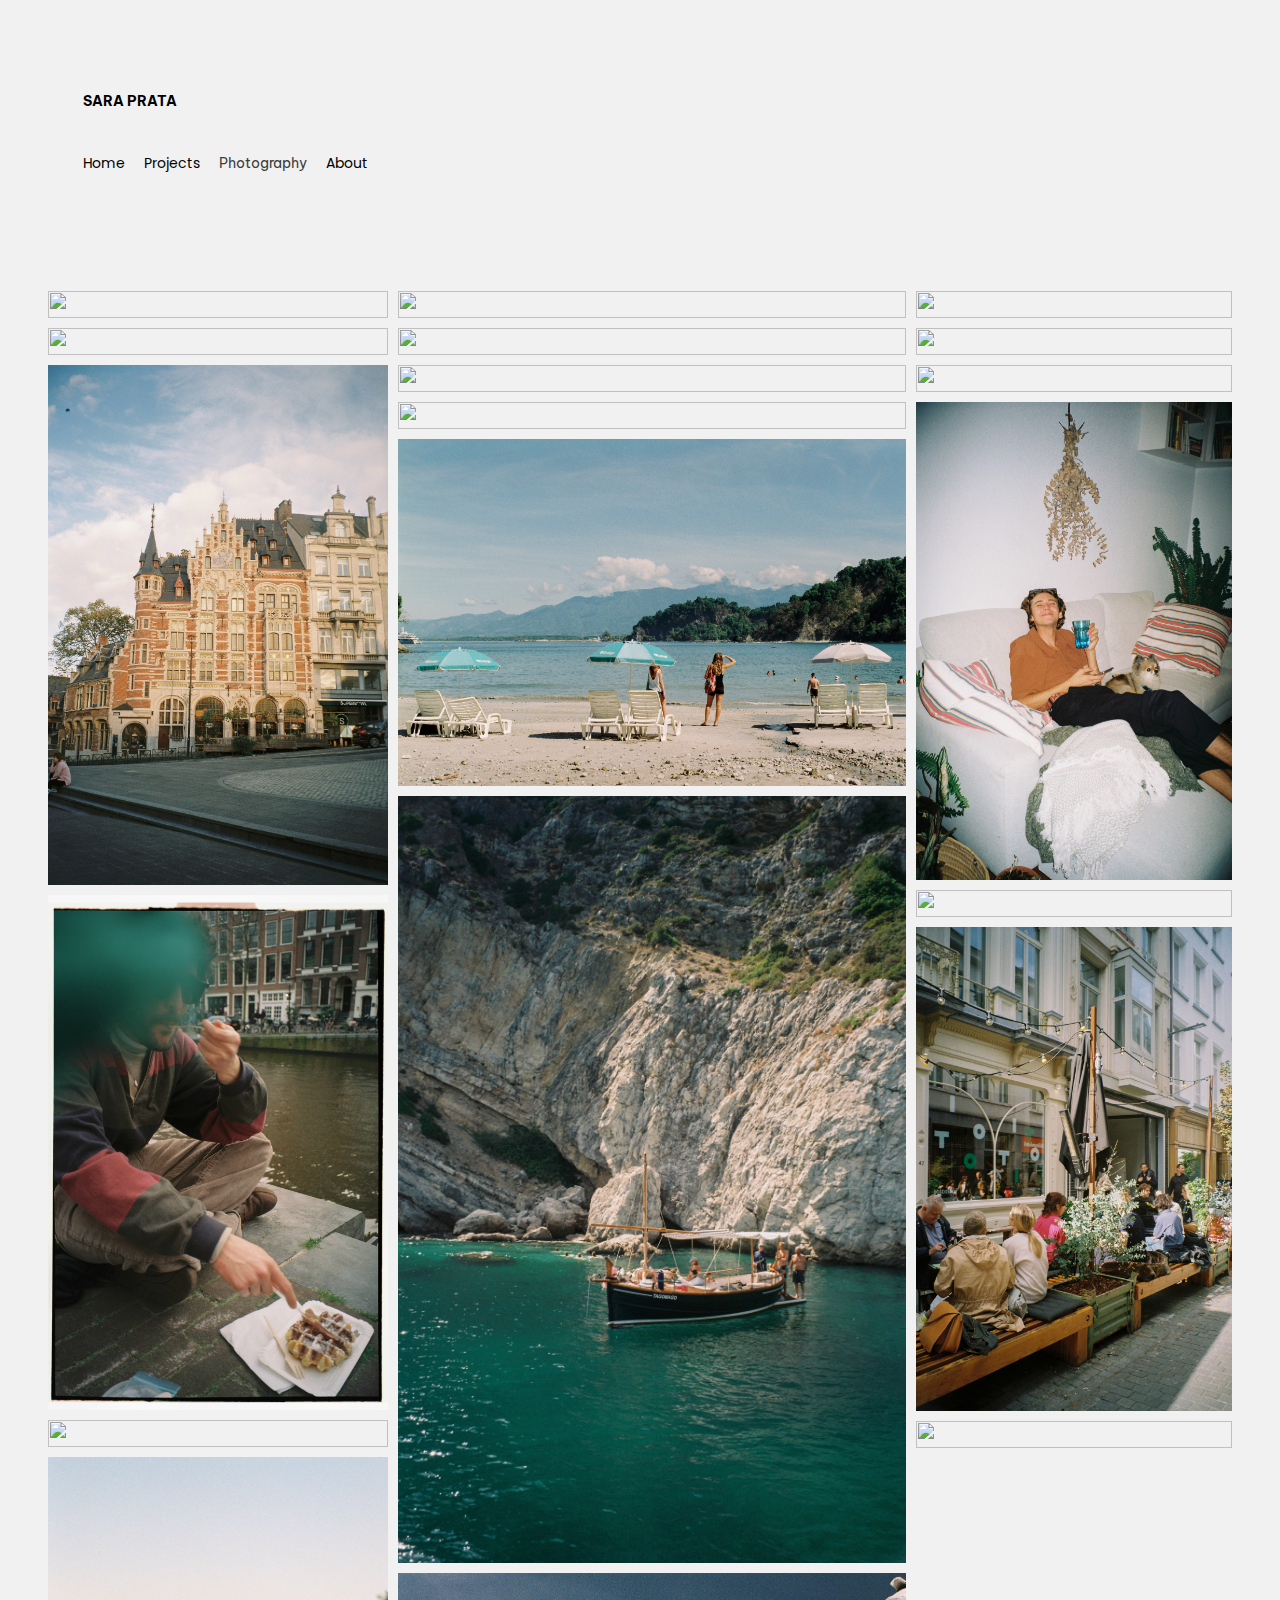
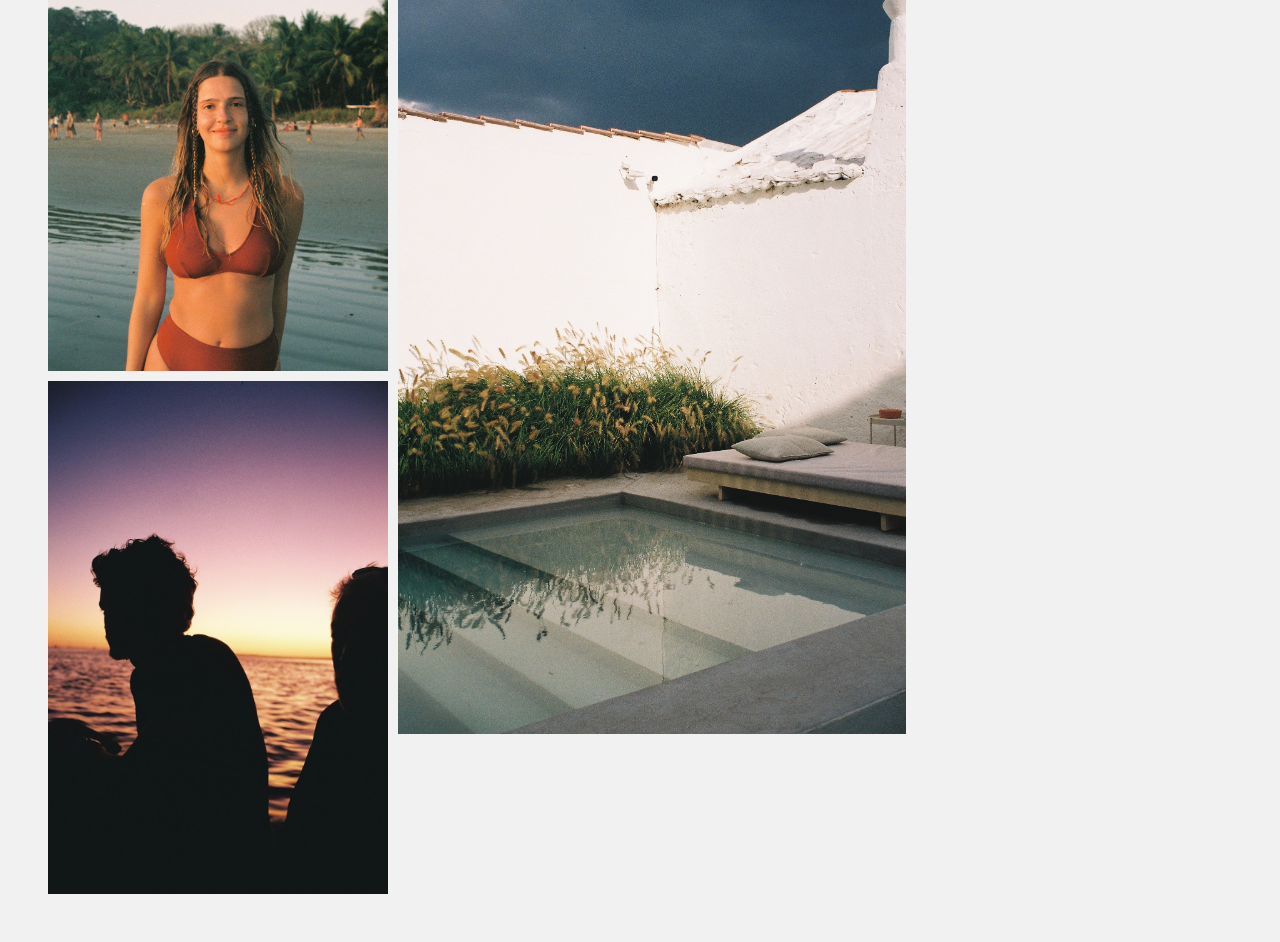
==== 35mm.html @ 8b934e7c "added a new photography page" ====
<!DOCTYPE html>
<html lang="en">
<head>
    <meta charset="UTF-8">
    <meta http-equiv="X-UA-Compatible" content="IE=edge">
    <title>Projects | Sara Prata</title>

    <link href="https://cdn.jsdelivr.net/npm/bootstrap@5.1.1/dist/css/bootstrap.min.css" rel="stylesheet" integrity="sha384-F3w7mX95PdgyTmZZMECAngseQB83DfGTowi0iMjiWaeVhAn4FJkqJByhZMI3AhiU" crossorigin="anonymous">
    <script src="https://cdn.jsdelivr.net/npm/bootstrap@5.1.1/dist/js/bootstrap.bundle.min.js" integrity="sha384-/bQdsTh/da6pkI1MST/rWKFNjaCP5gBSY4sEBT38Q/9RBh9AH40zEOg7Hlq2THRZ" crossorigin="anonymous"></script>
    <script src="https://kit.fontawesome.com/7ff3214486.js" crossorigin="anonymous"></script>
    <link rel="preconnect" href="https://fonts.googleapis.com">
    <link rel="preconnect" href="https://fonts.gstatic.com" crossorigin>
    <link href="https://fonts.googleapis.com/css2?family=Be+Vietnam:wght@700&family=Poppins:wght@300&display=swap" rel="stylesheet">    

    <meta name="viewport" content="width=device-width, initial-scale=1.0">
    <link rel="stylesheet" href="style/styles.css">
</head>
<body class="project-body">
<div class="background-project">
<div class="menu container-fluid">
        <div class="container">
            <nav class="d-flex justify-content-between fixed-top bg-white">
                <h4 class="project-logo">
                    <a href="/home.html">
                        SARA PRATA
                    </a>
                </h4>      
                <ul class="project-home">
                    <li>
                        <a href="/home.html" class="home" title="Homepage">Home</a>
                    </li>
                    <li>
                        <a href="/projects.html" class="my-projects" title="Project Page">Projects</a>
                    </li>
                    <li class="active">
                        <a href="/35mm.html" class="my-hobbie" title="Photos Page">Photography</a>
                    </li>
                    <li>
                        <a href="/about.html" class="about-me" title="About me Page">About</a>
                    </li>
                </ul> 
            </nav>
        </div>
    </div>
</div>  
<div class="container">
    <div class="image-gallery">
<div class="column">
<div class="image-item">
    <img src="/imgs/Sara Prata-11 3.jpg" alt=""/>
  </div>

  <div class="image-item">
    <img src="/imgs/Sara Prata-40.jpg" alt=""/>
  </div>

  <div class="image-item">
    <img src="/imgs/Sara Prata-13.jpeg" alt=""/>
  </div>

  <div class="image-item">
    <img src="/imgs/Sara Prata-22.jpg" alt=""/>
  </div>

  <div class="image-item">
    <img src="/imgs/Sara Prata-10 3.jpg" alt=""/>
  </div>

  <div class="image-item">
    <img src="/imgs/Sara Prata-55.jpg" alt=""/>
  </div>

  <div class="image-item">
    <img src="/imgs/IMG_2157.jpg" alt=""/>
  </div>
  </div>



  <div class="column">
    <div class="image-item">
    <img src="/imgs/Sara Prata-60 2.jpg" alt=""/>
  </div>

  <div class="image-item">
    <img src="/imgs/Sara Prata-58.jpg" alt=""/>
  </div>

  <div class="image-item">
    <img src="/imgs/Sara Prata-19 3.jpg" alt=""/>
  </div>

  <div class="image-item">
    <img src="/imgs/Sara Prata-15 2.jpg" alt=""/>
  </div>

  <div class="image-item">
    <img src="/imgs/Sara Prata-58 2.jpg" alt=""/>
  </div>

  <div class="image-item">
    <img src="/imgs/Sara Prata-11 2.jpg" alt=""/>
  </div>

  <div class="image-item">
    <img src="/imgs/IMG_2791.jpeg" alt=""/>
  </div>
  </div>
  

  <div class="column">
    <div class="image-item">
        <img src="/imgs/Sara Prata-59.jpg" alt=""/>
      </div>
    
      <div class="image-item">
        <img src="/imgs/Sara Prata-2 2.jpg" alt=""/>
      </div>
    
      <div class="image-item">
        <img src="/imgs/Sara Prata-3 2.jpg" alt=""/>
      </div>
    
      <div class="image-item">
        <img src="/imgs/Sara Prata-17 2.jpg" alt=""/>
      </div>

      <div class="image-item">
        <img src="/imgs/Sara Prata-56.jpg" alt=""/>
      </div>

      <div class="image-item">
        <img src="/imgs/Sara Prata-6.jpg" alt=""/>
      </div>

      <div class="image-item">
        <img src="/imgs/Sara Prata-3 2.jpg" alt=""/>
      </div>
      </div>
      


</div>
</div>
---- style/styles.css ----
/*font-family: 'Be Vietnam', sans-serif;
font-family: 'Poppins', sans-serif;*/
:root{
    --heading-font-family:'Be Vietnam', sans-serif;
    --default-font-family:'Poppins', sans-serif;
    --nav-primary-color: white;
    --nav-secondary-color: black;
}

body{
    font-family: var(--default-font-family);
}

.welcome{
    font-family: var(--heading-font-family);
    text-align: center;
    padding-top: 300px;
}

h1{
    font-family: var(--heading-font-family);
}

p{
    text-align: center;
}

h2,h6{
    font-family: var(--heading-font-family);
    padding-left: 100px;
}

h4{
    line-height: 40px;
    margin-left: 15px;
}

.logo {
    font-family: var(--heading-font-family);
}

#heading{
    padding-top: 210px;
}

.hero{
    background:url("../imgs/Background1.png");
    background-size: cover;
    background-attachment: fixed;
    width: 100%;
    color: white;
    height: 100vh;
}

.about-sara{
    background:url("../imgs/background3.jpg");
    background-size: cover;
    background-attachment: fixed;
    width: 100%;
    color: white;
    height: 100vh;
}

.hero h2{
    font-size: 80px;
}

.hero h6{
    font-size: 15px;
}

.homepage-link{
    color: white;
}

@media(max-width:576px){
    h2{
        text-align: left;
        padding-left: 7px;
    }
    h6{
        text-align: left;
        padding-left: 7px;
    }

    .about-me, .home{
        display: none;
    }

}

.homepage{
    background:url("../imgs/background3.jpg");
    background-size: cover;
    background-attachment: fixed;
    height: 100vh;
    width: 100%;
    color: var(--nav-primary-color);
}

nav{
    padding: 12px 20px;
}

nav ul{
    padding: 0;
    margin-right: 20px;
}

nav li{
    display: inline;
    line-height: 40px;
    margin-left: 15px;
}

nav a{
    text-decoration: none;
    color: var(--nav-primary-color);
    font-family: var(--default-font-family);
    font-size: 14px;
}

nav a:hover,
nav li.active a, p a:hover
{
    color:rgb(61, 61, 61);
    transition: all 100ms ease-in-out;
    font-family: var(--heading-font-family);
}
.about-me-text{
    margin-top: 250px;
}
.about-section h1{
    font-size: 25px;
    text-align: left;
    padding-bottom: 10px;
}

.about-section p{
    font-size: 12px;
    text-align: left;
}

.email-link{
    text-decoration: none;
    font-size: 12px;
    color: white;
}

#contact a:hover{
    color: rgb(48, 48, 48);
    transition: all 100ms ease-in-out;
}

#social-media a:hover{
    color: rgb(48, 48, 48);
    transition: all 100ms ease-in-out;
}

#social-media a{
    color: white;
    font-size: 12px;
}

.project-home a{
    color: var(--nav-secondary-color)
}

.project-logo a{
    color: var(--nav-secondary-color);
    font-family: var(--heading-font-family);
}

p a{
    color: white;
    font-family: var(--heading-font-family);
}

.home-about-me{
    margin-top: 250px;
}


.content-container h5{
    font-size: 17px;
    font-family: var(--heading-font-family);
    text-align: center;
}

.content-container p{
    font-size: 12px;;
    text-align: center;
}

.content-container h1{
    margin-top: 90px;
    margin-bottom: 30px;
    font-family: var(--heading-font-family);
    text-align: center;
    font-size: 20px;
}

.content{
    padding: 20px;
    display: block;
}


.social-content h1{
    margin-top: 7px;
    margin-bottom: 50px;
    display: block;
}

.col-md-6{
    background: white;
}

.project-body{
    background: rgb(241, 241, 241);
}

.git-hub{
    font-size: 12px;
}

.git-hub a{
    font-family: var(--default-font-family);
}

.image-ikea{
    width: 40%;
    margin-left: auto;
    margin-right: auto;
    padding-bottom: 8px;
    margin-top: 28px;
}

.container {
    padding: 40px;
  }

  .image-gallery {
    /* Mobile first */
    display: flex;
    flex-direction: column;
    gap: 10px;
  }
  
  .image-gallery .column {
    display: flex;
    flex-direction: column;
    gap: 10px;
  }
  
  .image-item img {
    width: 100%;
    height: 100%;
    object-fit: cover;
  }
  
  @media only screen and (min-width: 768px) {
    .image-gallery {
      flex-direction: row;
    }
  }
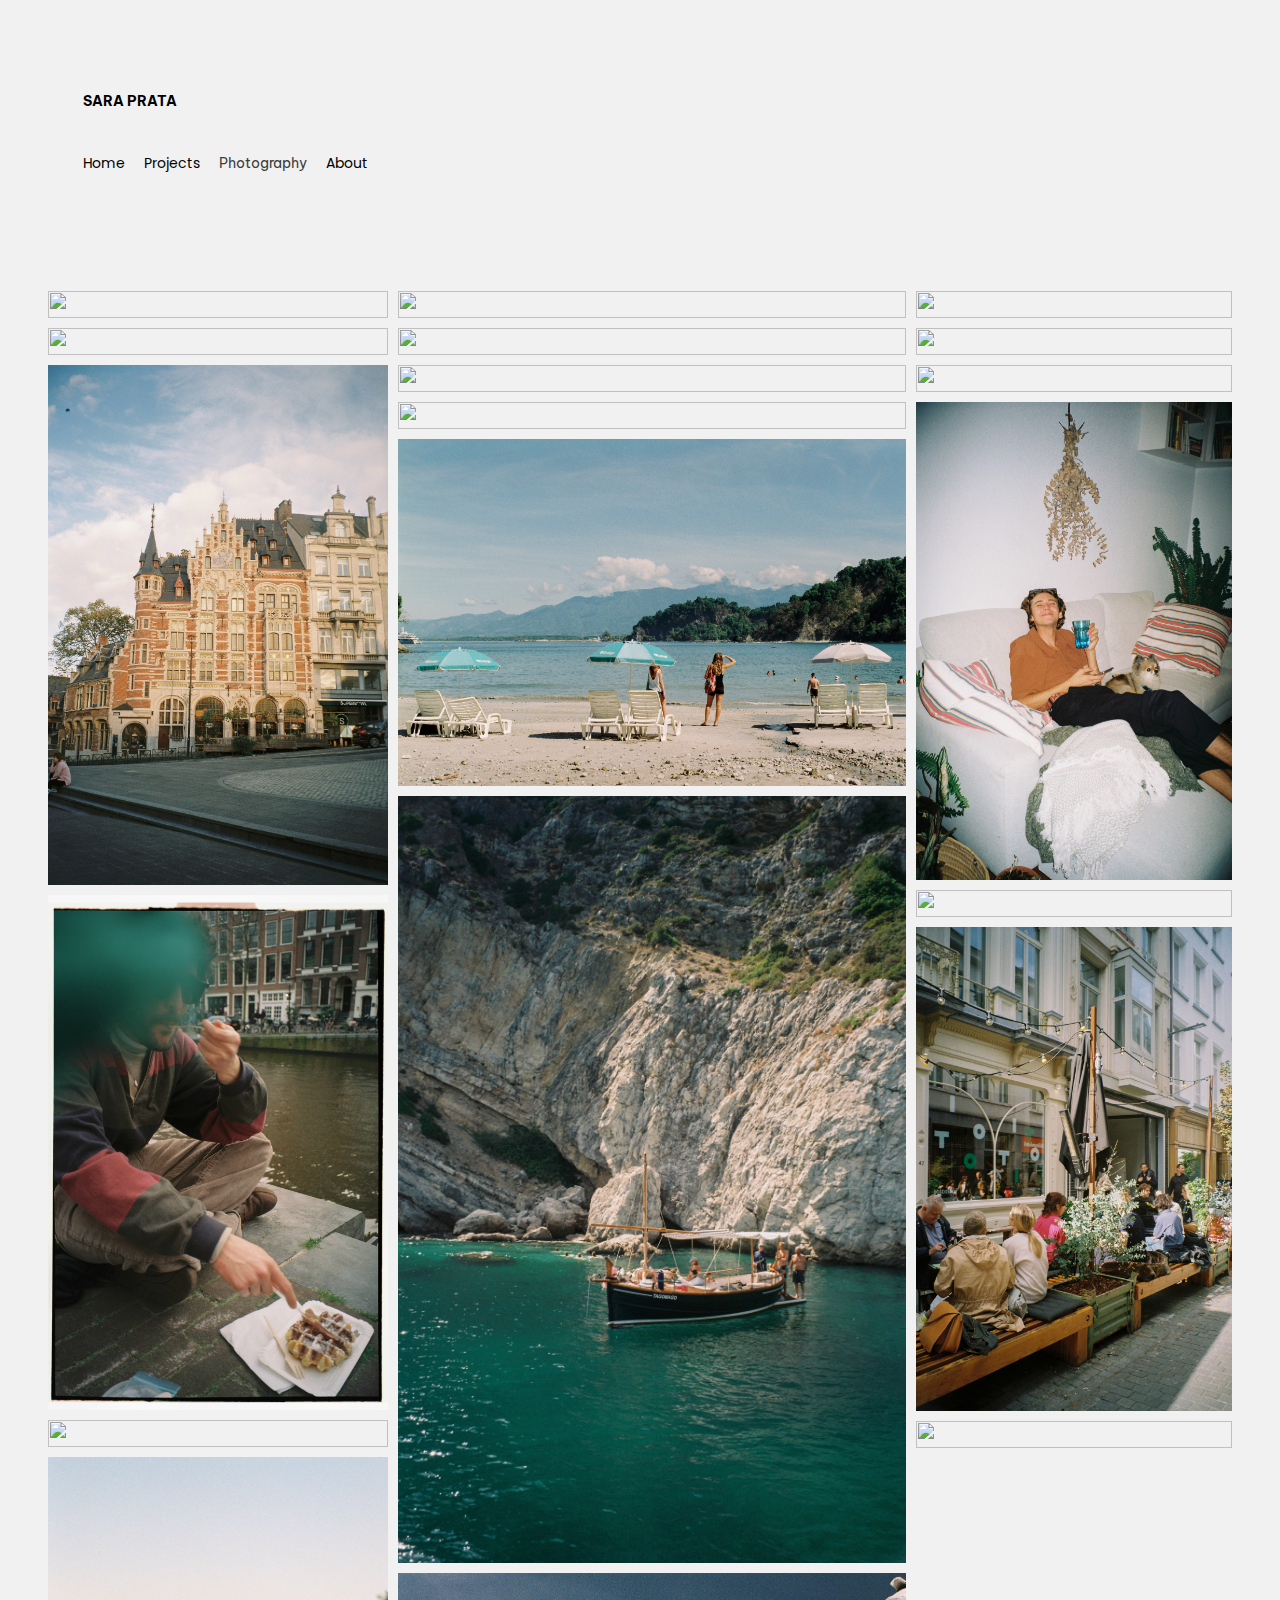
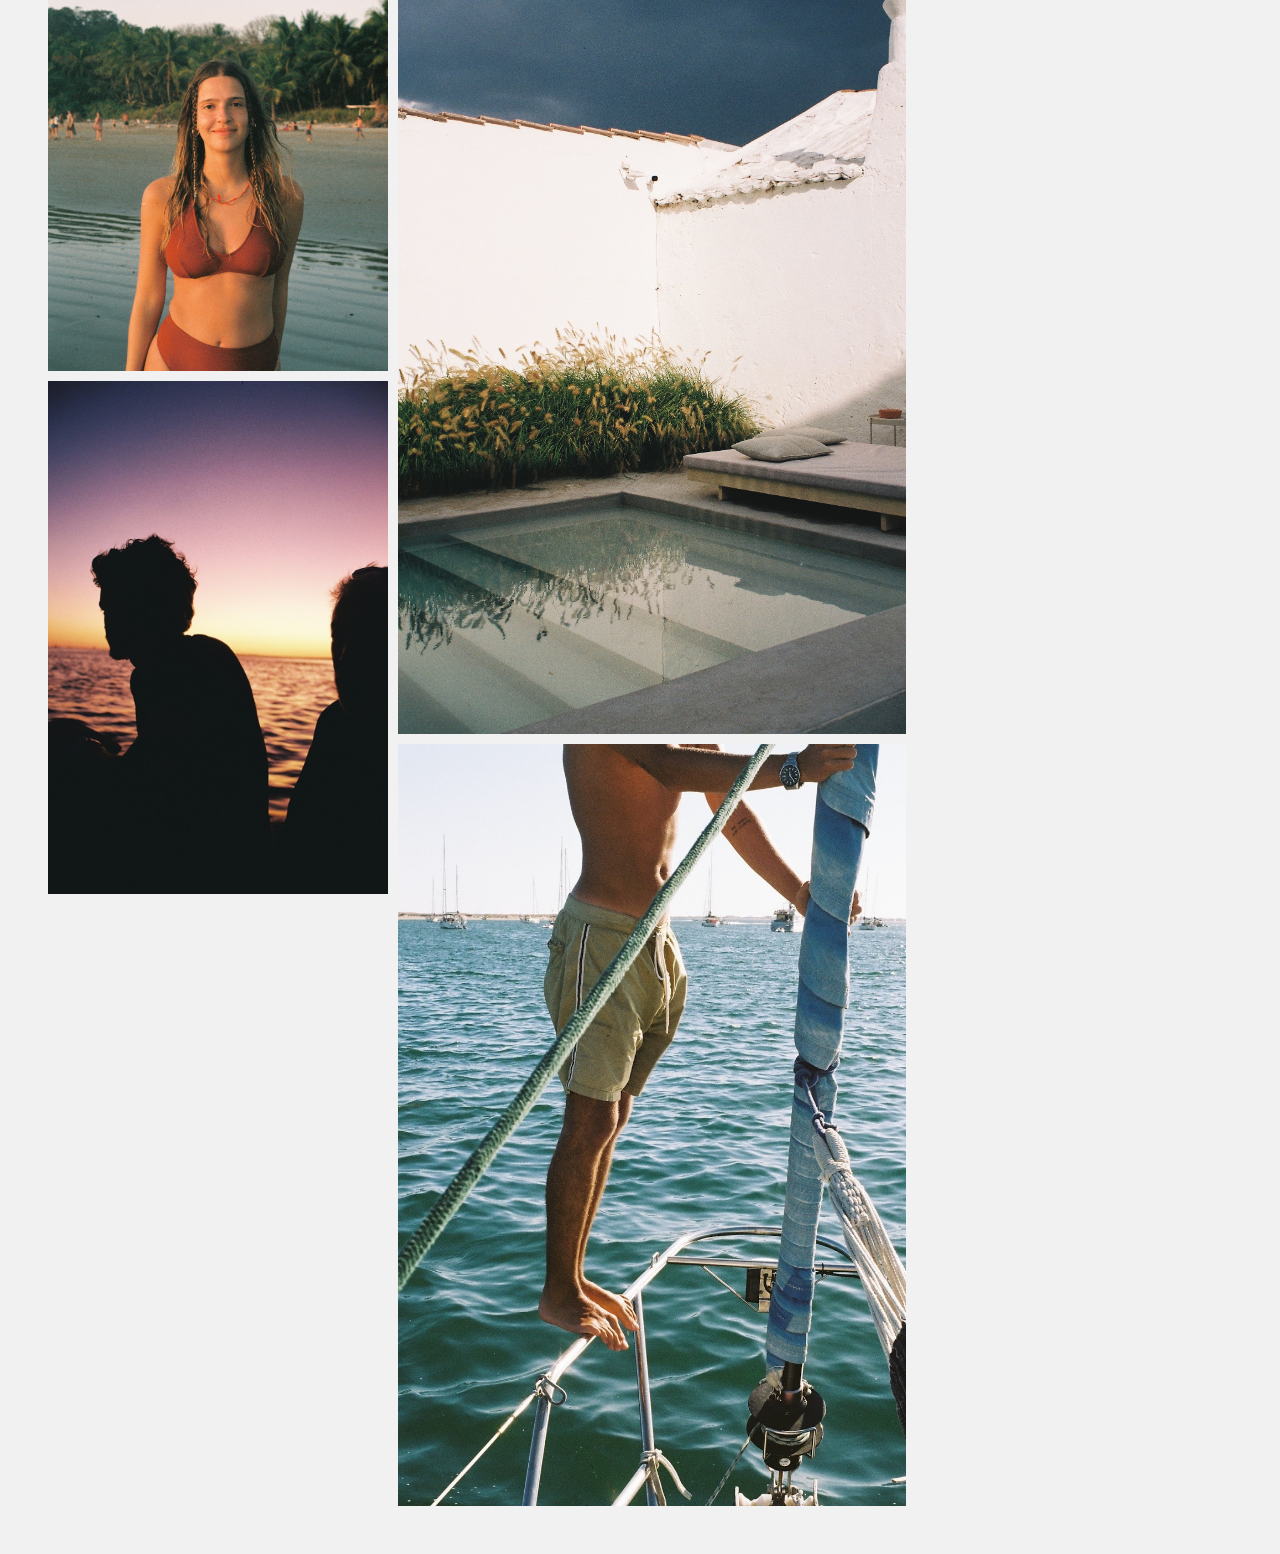
==== commit b200eb06: "add image" ====
--- a/35mm.html
+++ b/35mm.html
@@ -105,6 +105,10 @@
   <div class="image-item">
     <img src="/imgs/IMG_2791.jpeg" alt=""/>
   </div>
+
+  <div class="image-item">
+    <img src="/imgs/IMG_2082.jpg" alt=""/>
+  </div>
   </div>
   
 
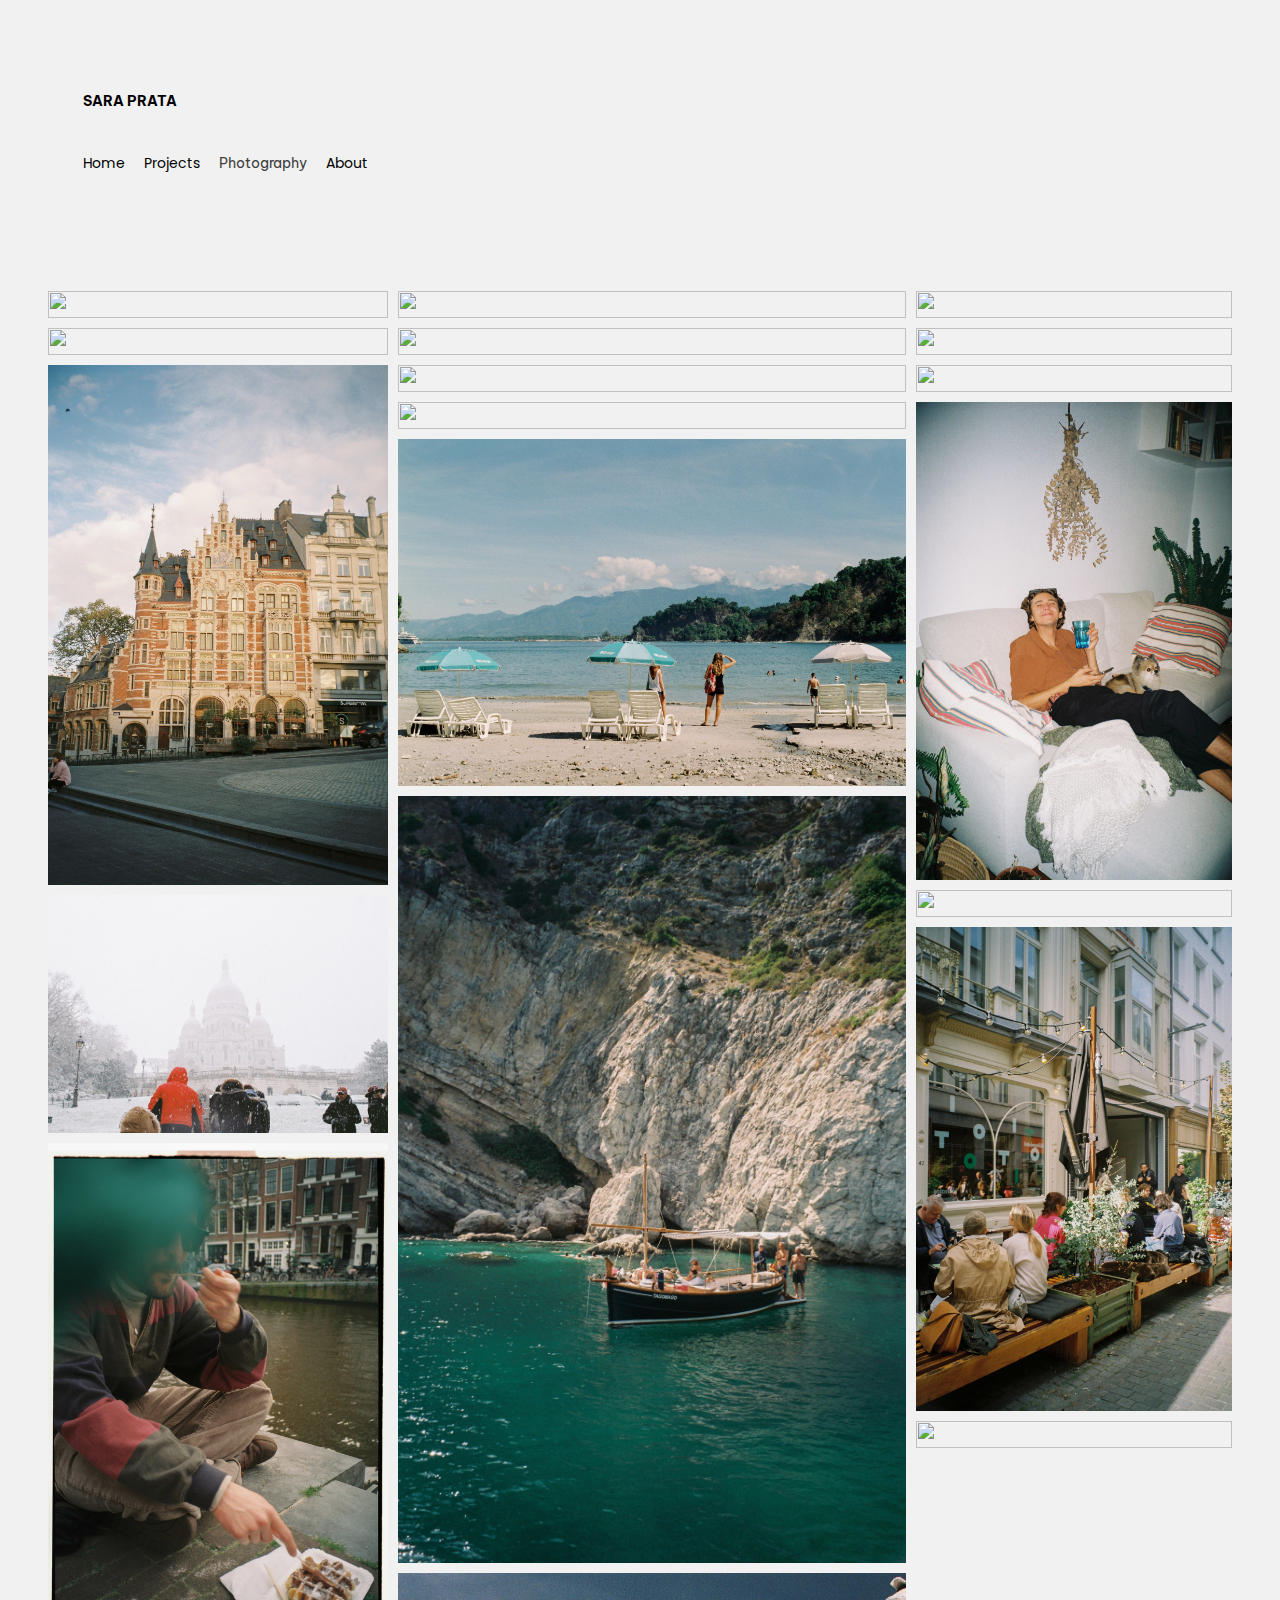
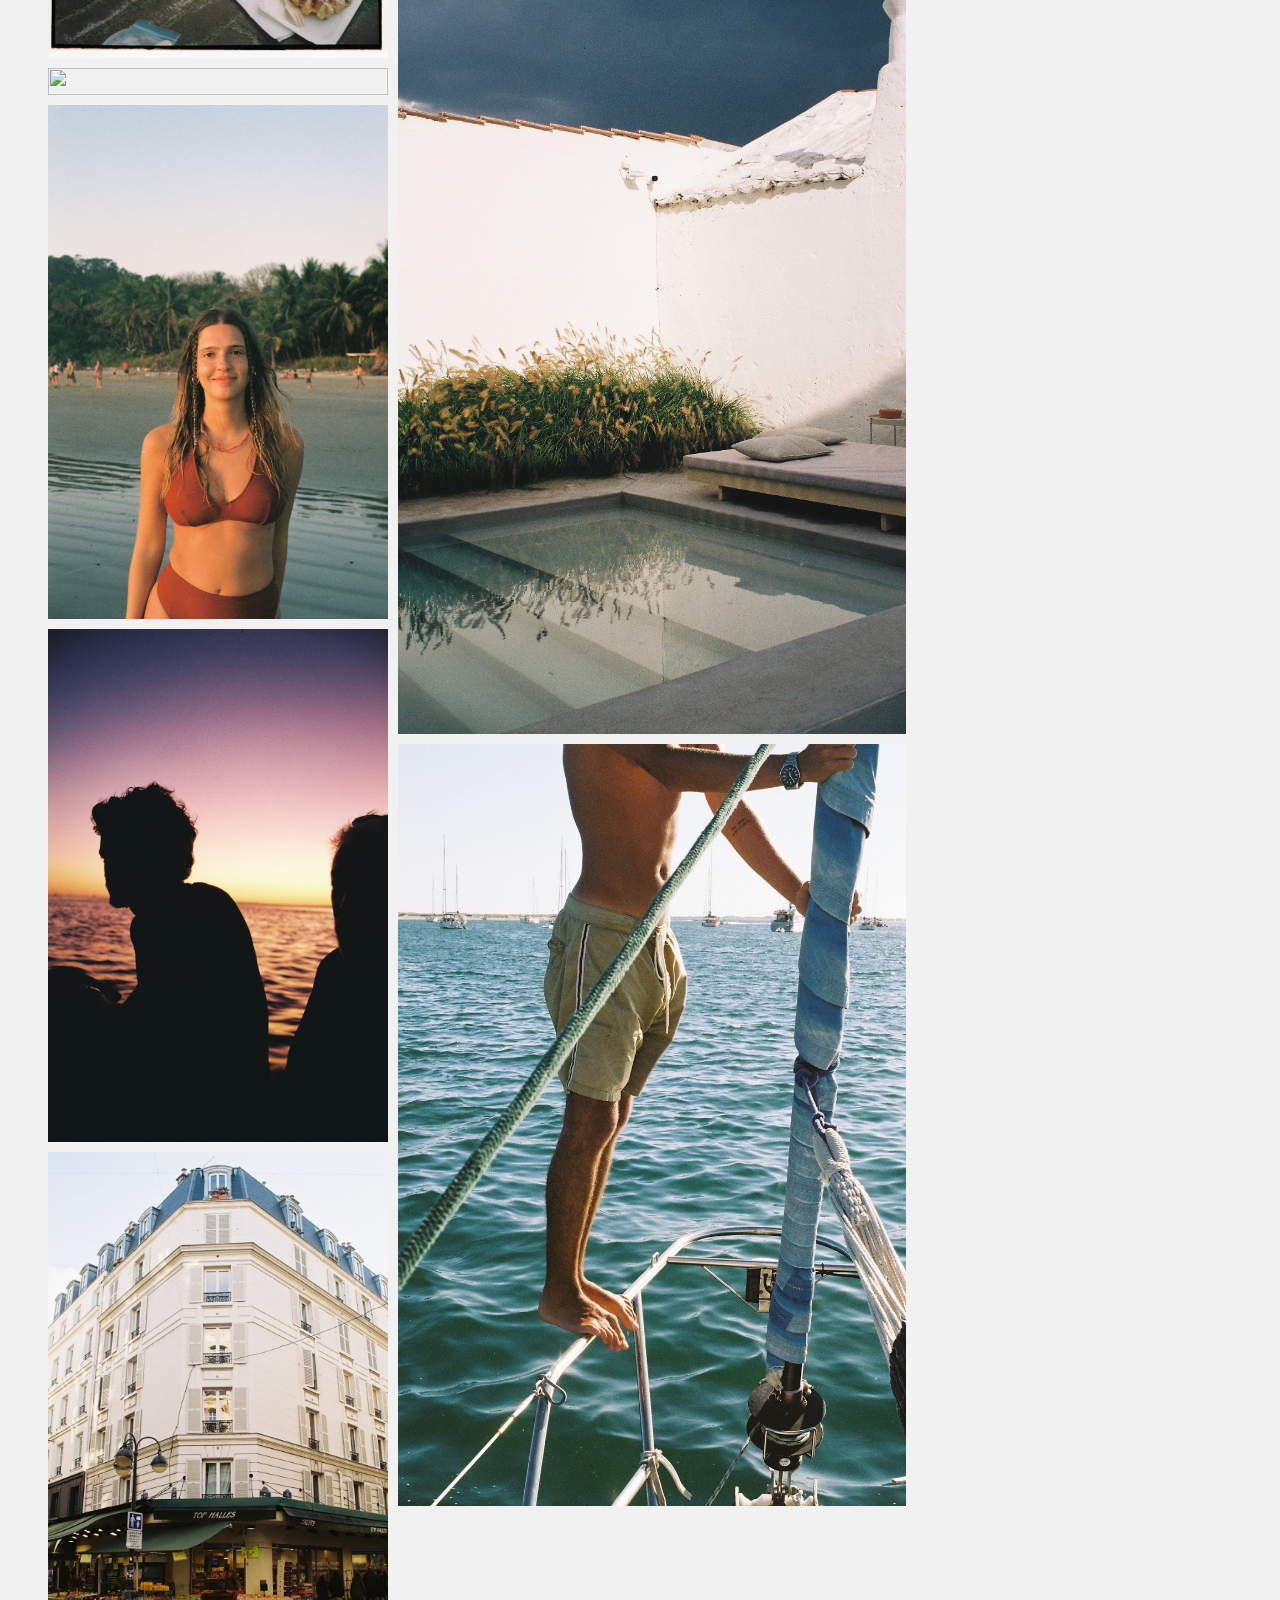
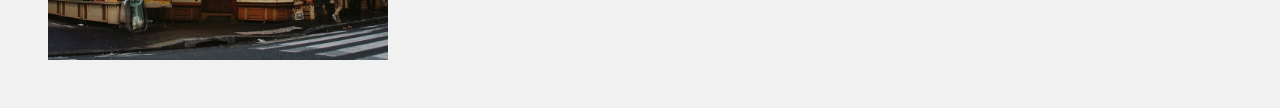
==== commit 881f9b6d: "add image" ====
--- a/35mm.html
+++ b/35mm.html
@@ -59,6 +59,10 @@
   </div>
 
   <div class="image-item">
+    <img src="/imgs/background2.jpg" alt=""/>
+  </div>
+
+  <div class="image-item">
     <img src="/imgs/Sara Prata-22.jpg" alt=""/>
   </div>
 
@@ -72,6 +76,10 @@
 
   <div class="image-item">
     <img src="/imgs/IMG_2157.jpg" alt=""/>
+  </div>
+
+  <div class="image-item">
+    <img src="/imgs/IMG_0499.jpg" alt=""/>
   </div>
   </div>
 
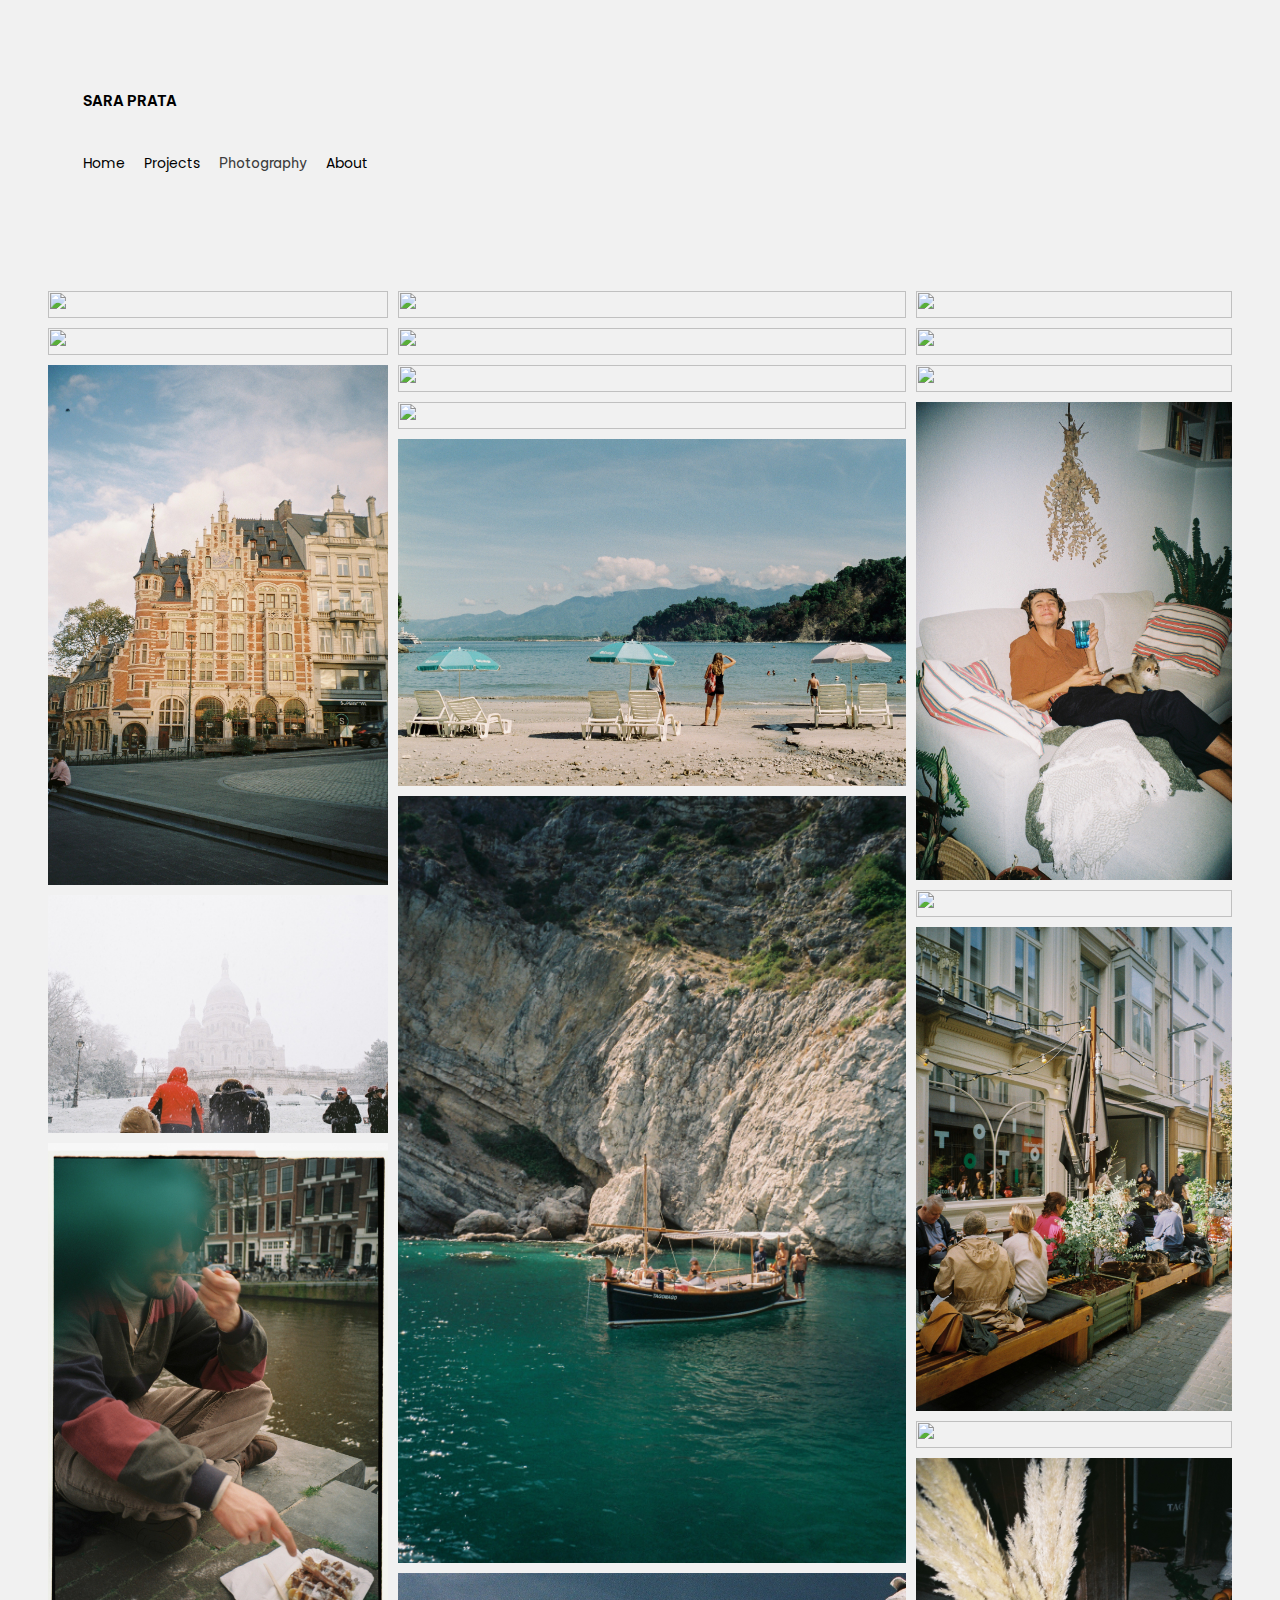
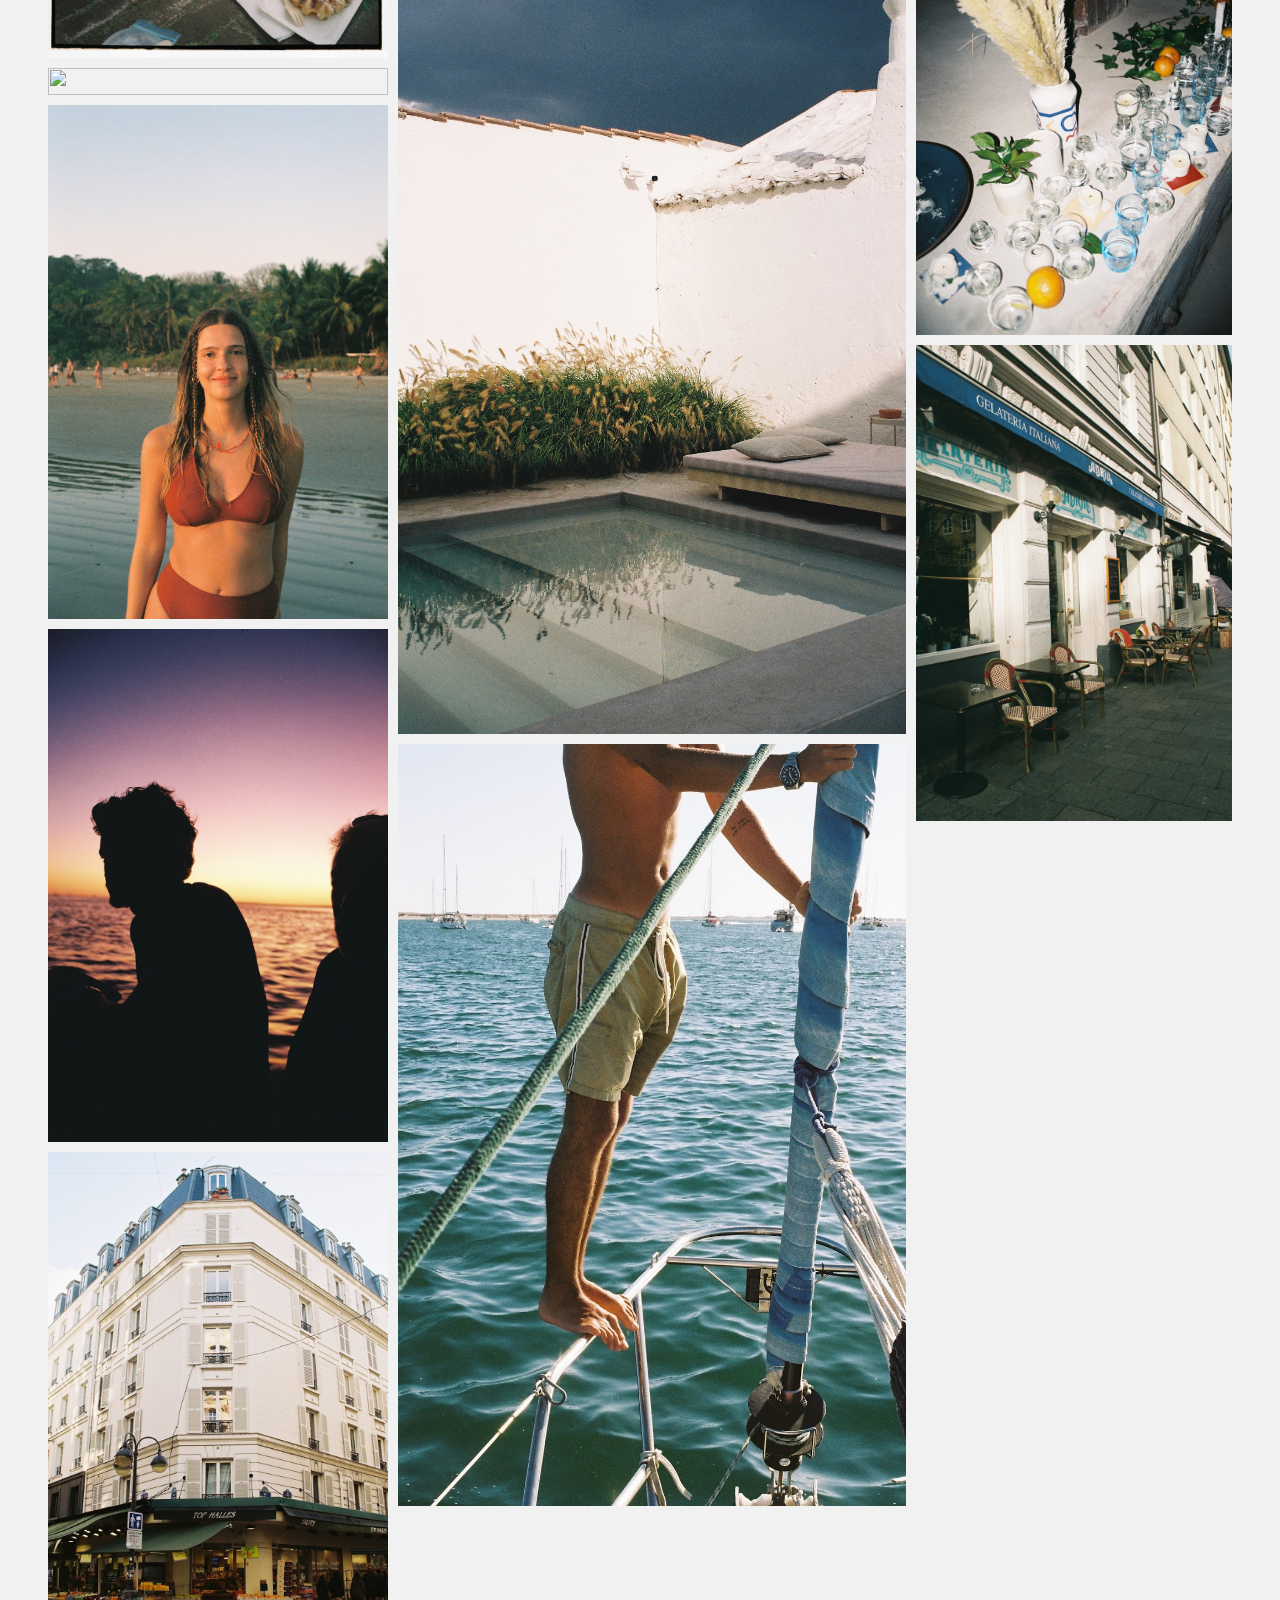
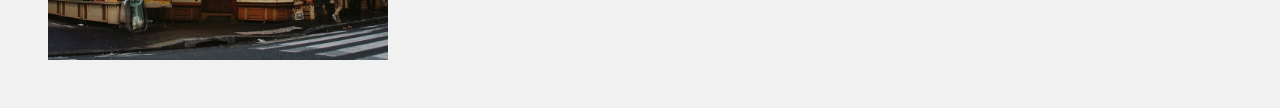
==== commit bfc67ef8: "add images" ====
--- a/35mm.html
+++ b/35mm.html
@@ -148,6 +148,14 @@
       <div class="image-item">
         <img src="/imgs/Sara Prata-3 2.jpg" alt=""/>
       </div>
+
+      <div class="image-item">
+        <img src="/imgs/000058.JPG" alt=""/>
+      </div>
+
+      <div class="image-item">
+        <img src="/imgs/000045.JPG" alt=""/>
+      </div>
       </div>
       
 
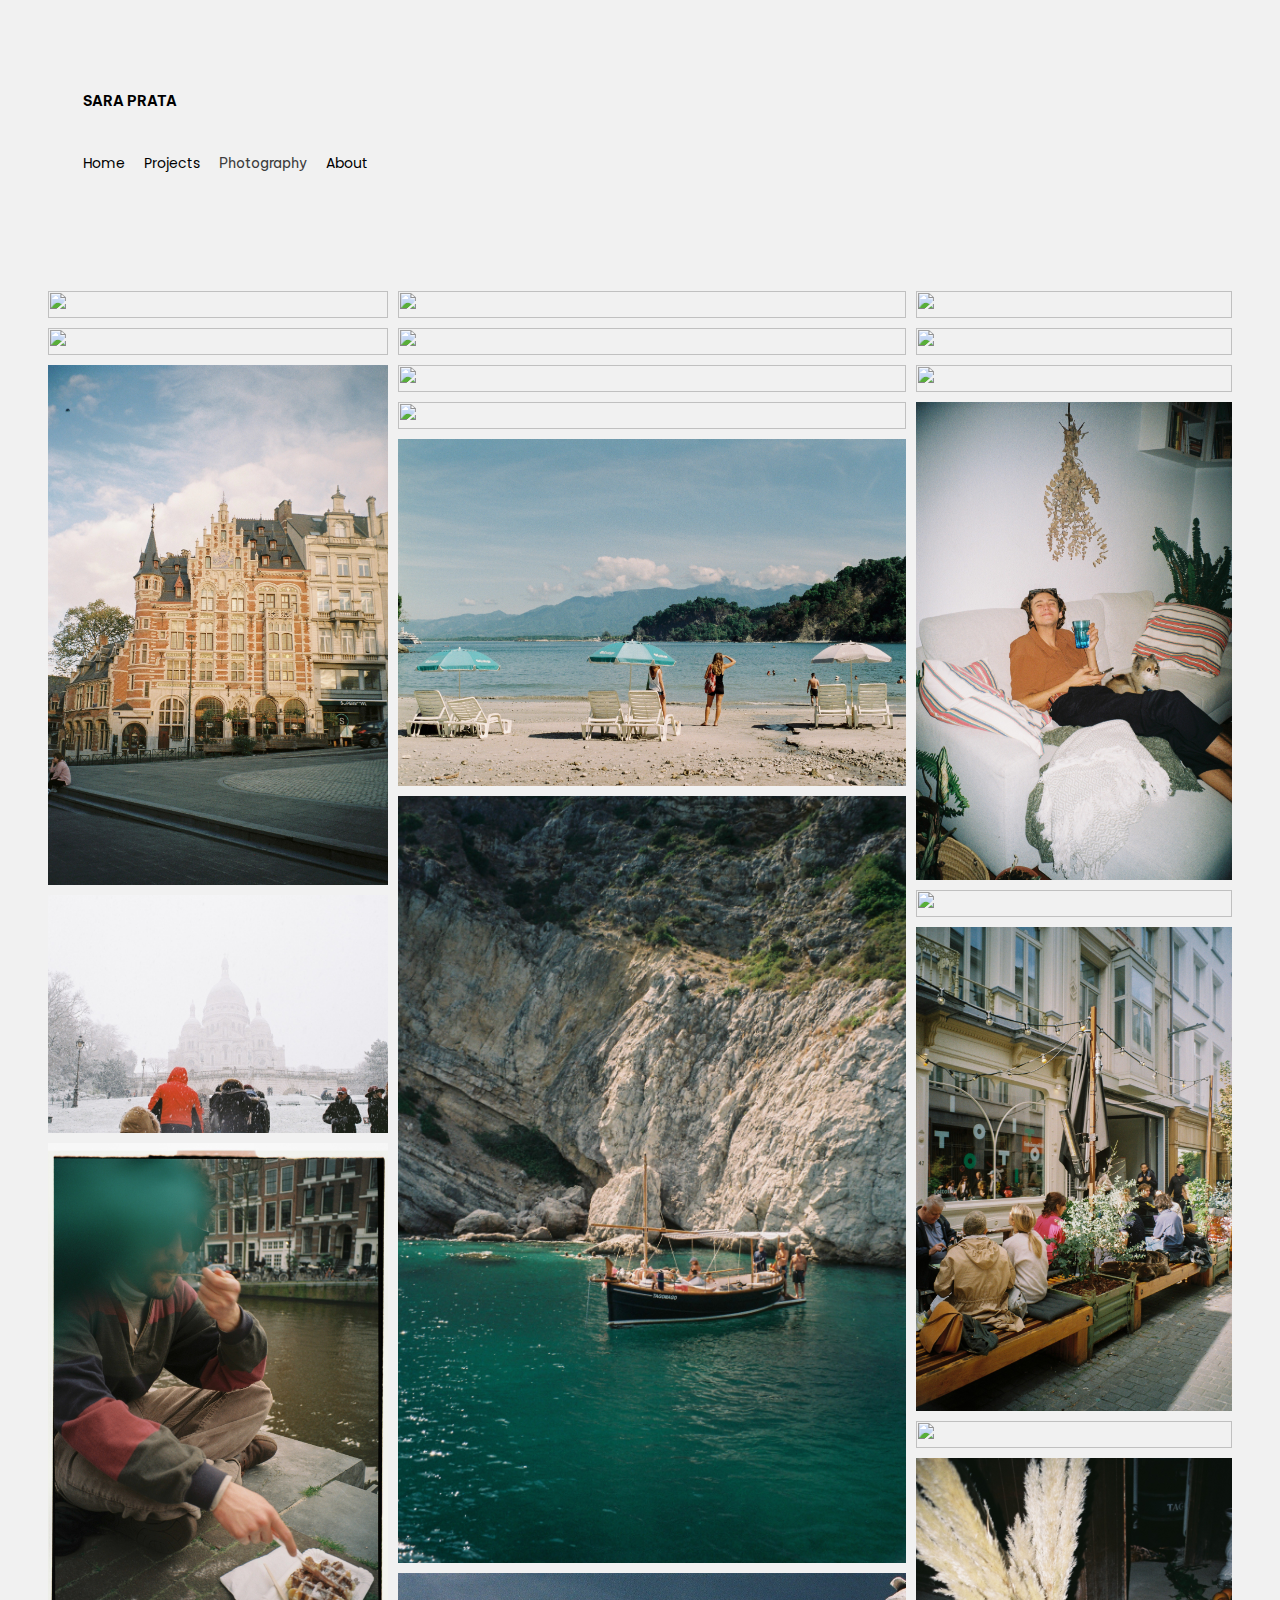
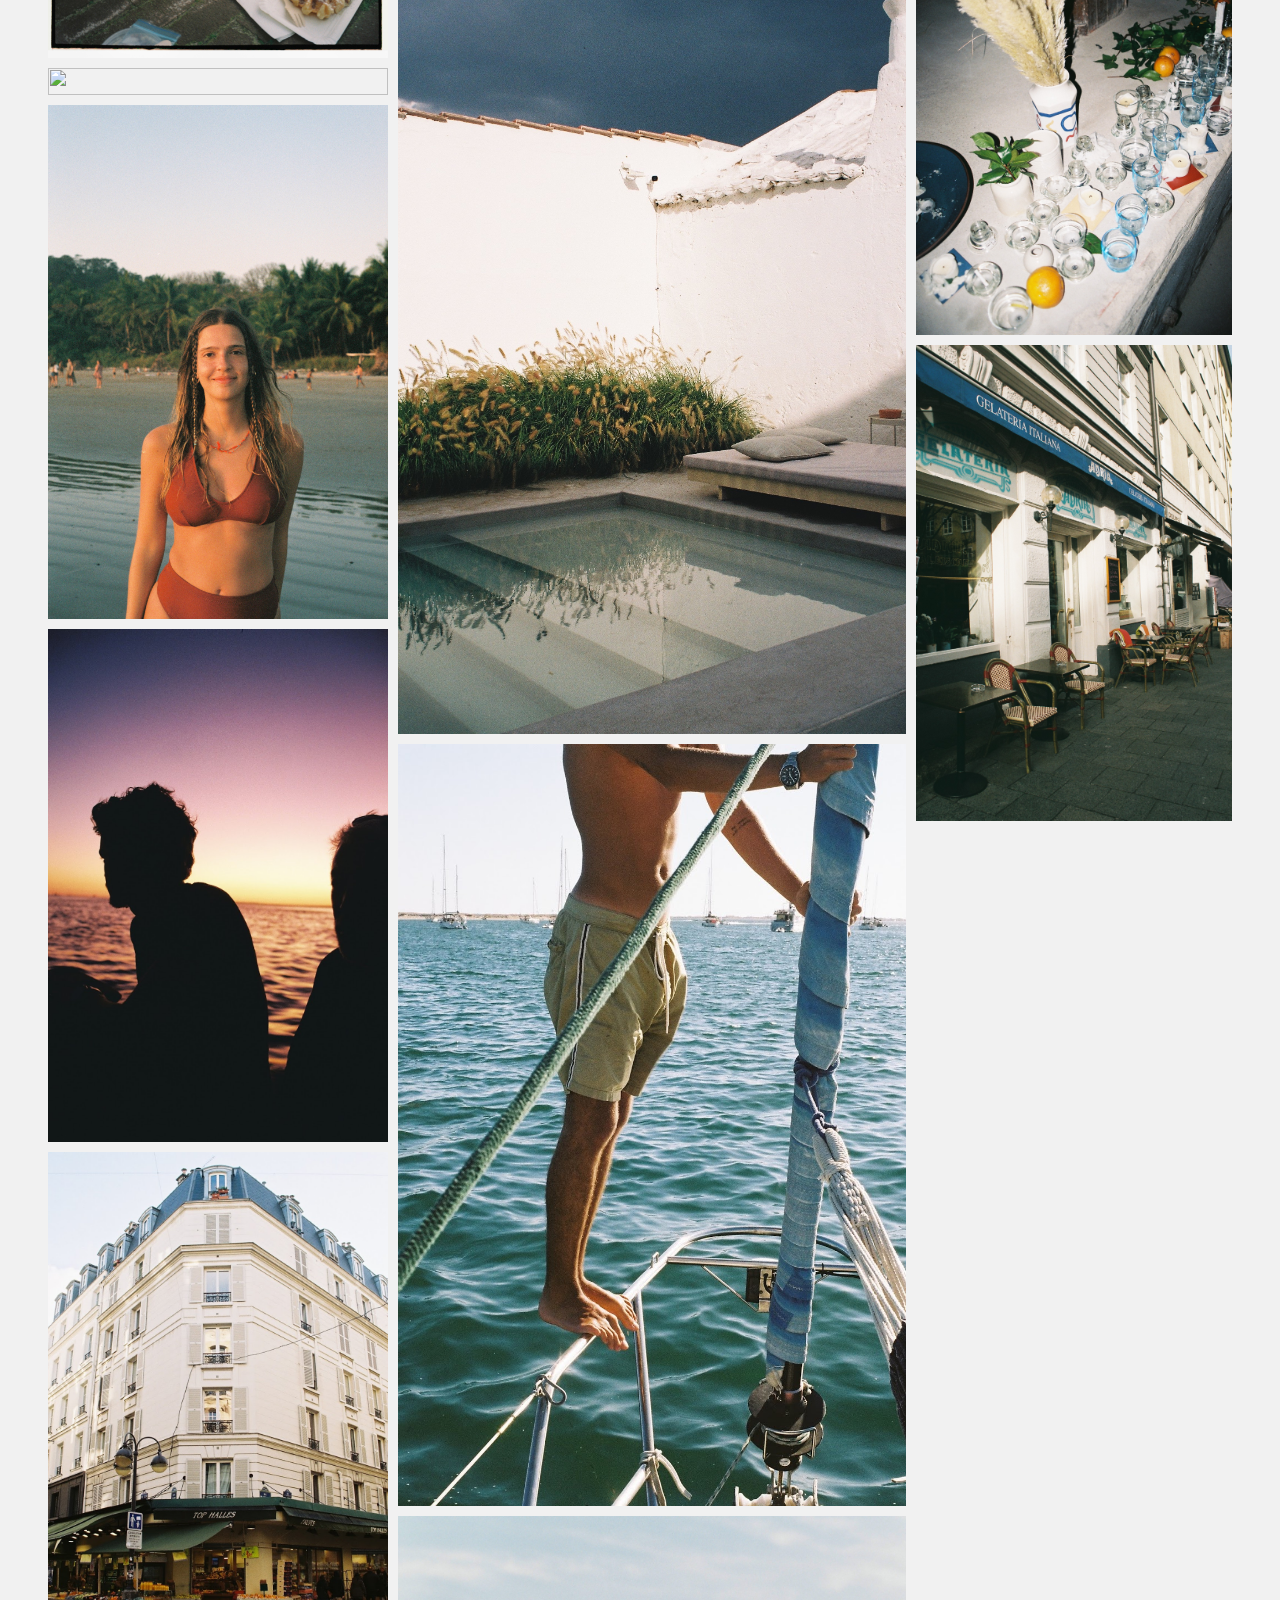
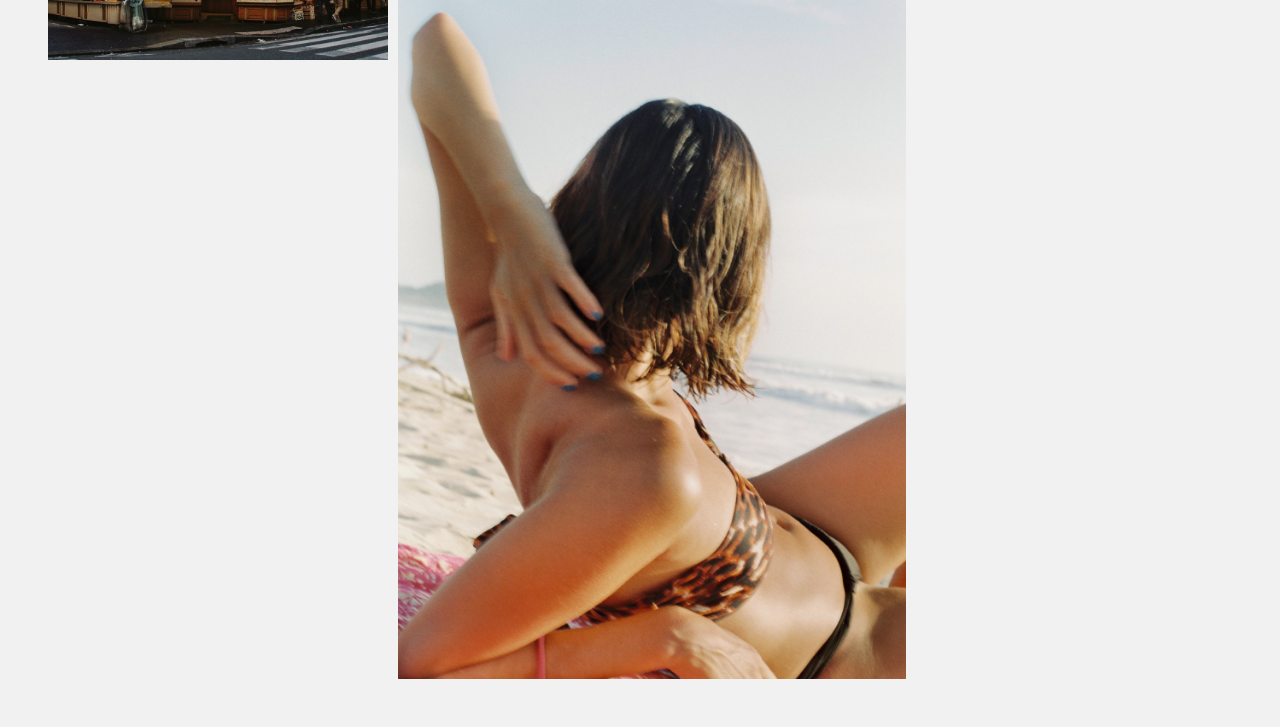
==== commit f7e76c57: "upload images" ====
--- a/35mm.html
+++ b/35mm.html
@@ -117,6 +117,10 @@
   <div class="image-item">
     <img src="/imgs/IMG_2082.jpg" alt=""/>
   </div>
+
+  <div class="image-item">
+    <img src="/imgs/Sara Prata-71.jpg" alt=""/>
+  </div>
   </div>
   
 
